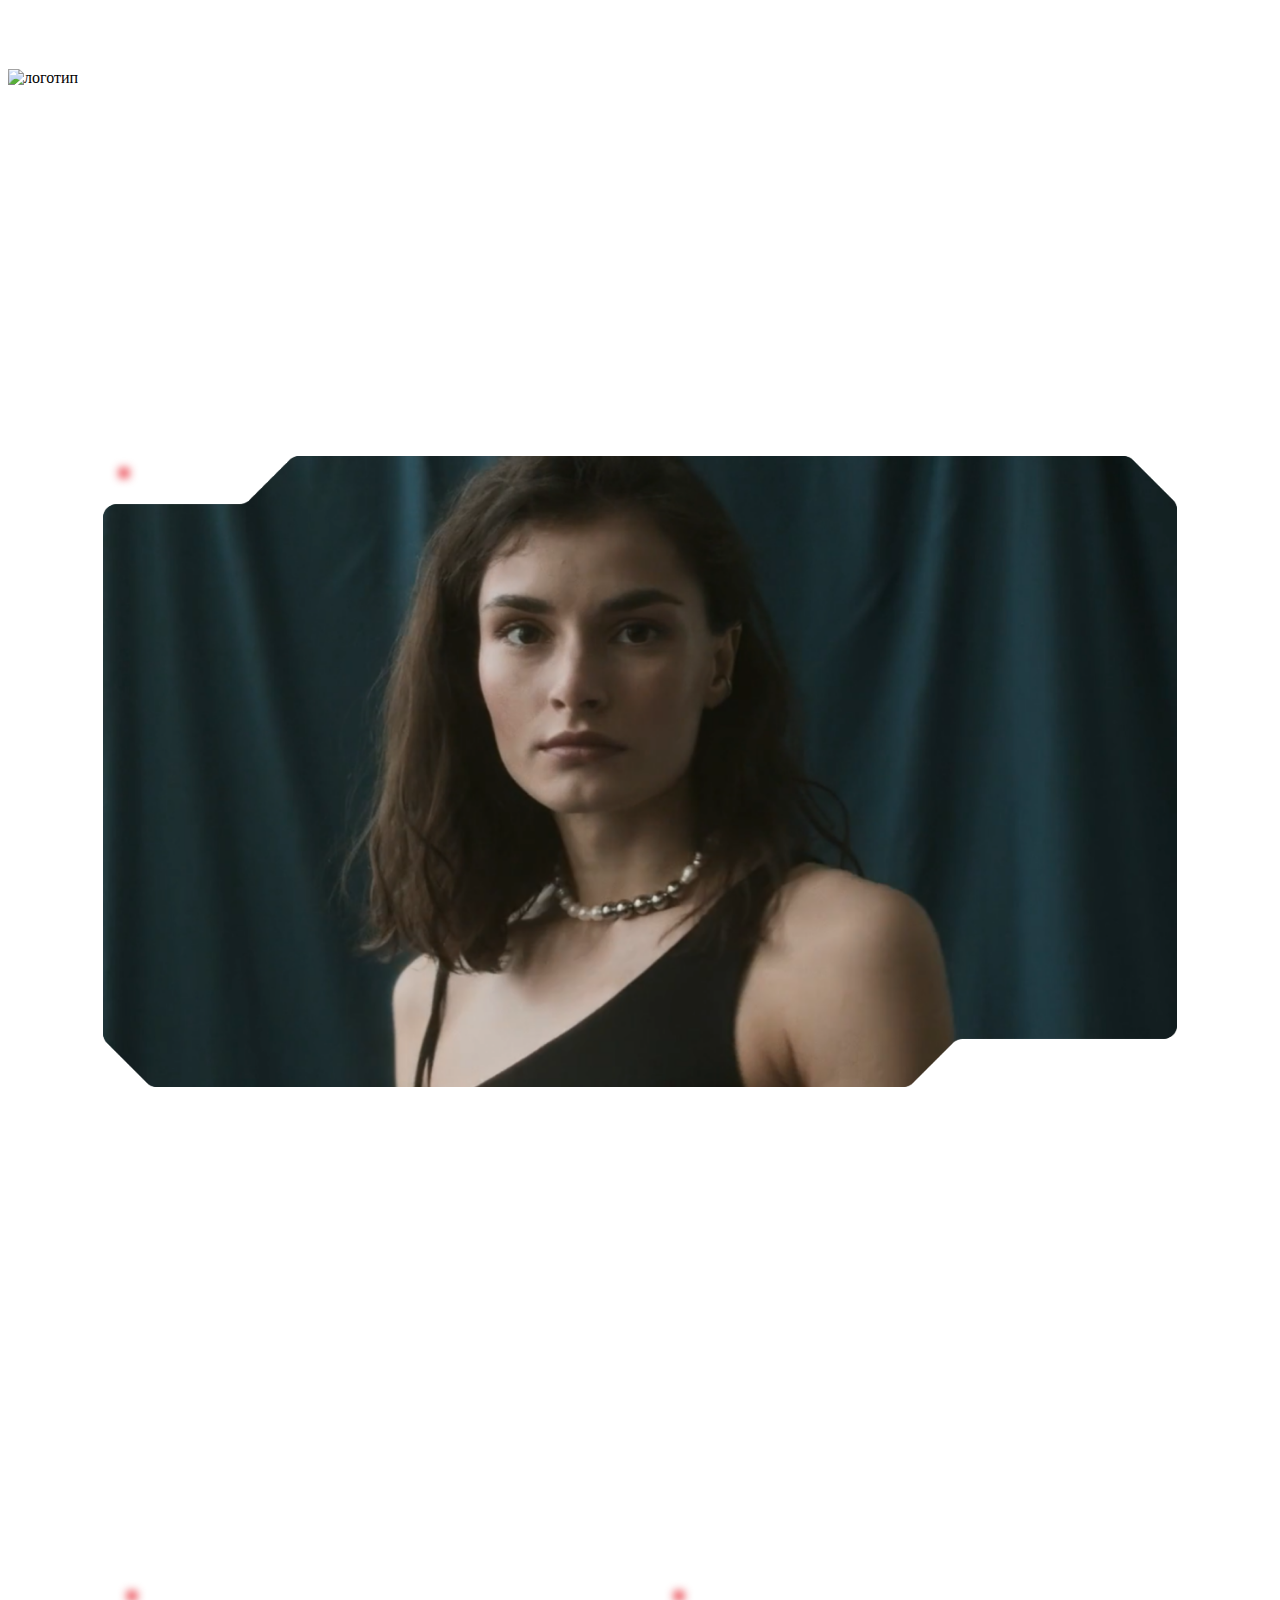
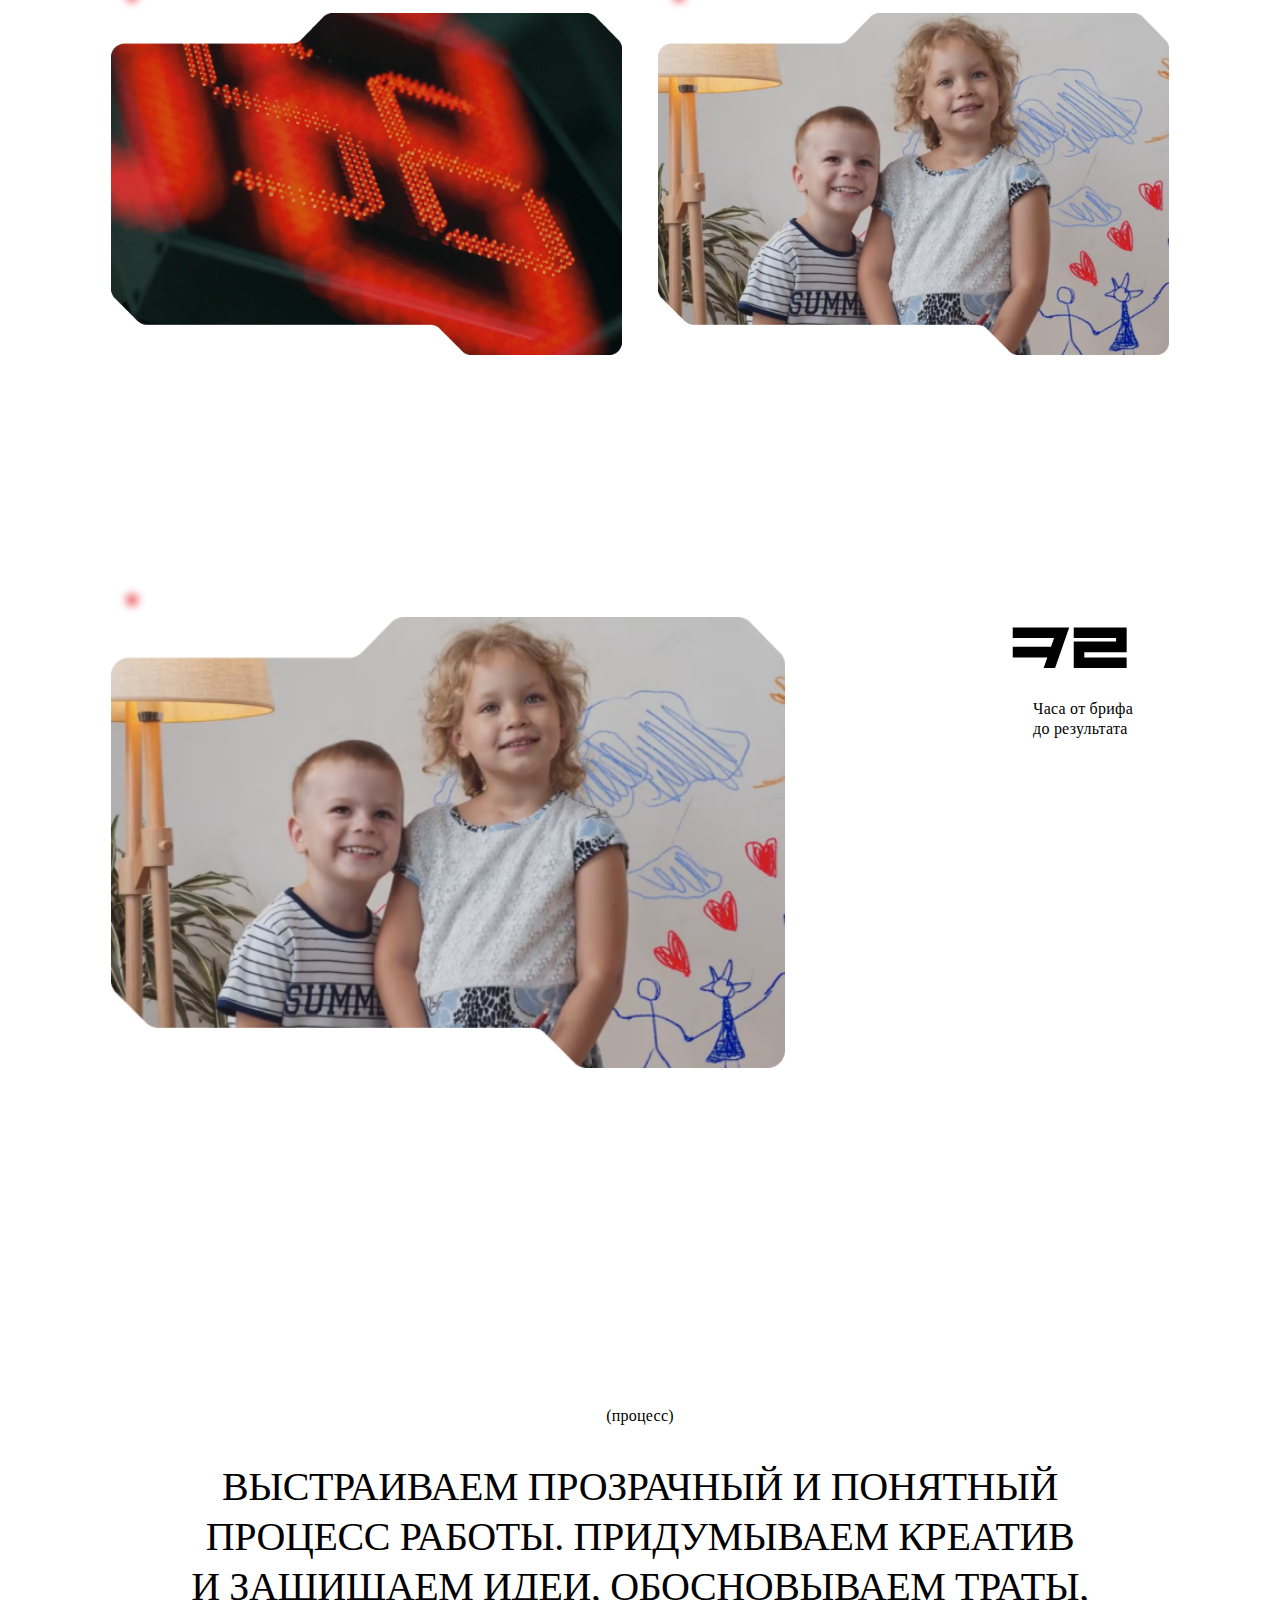
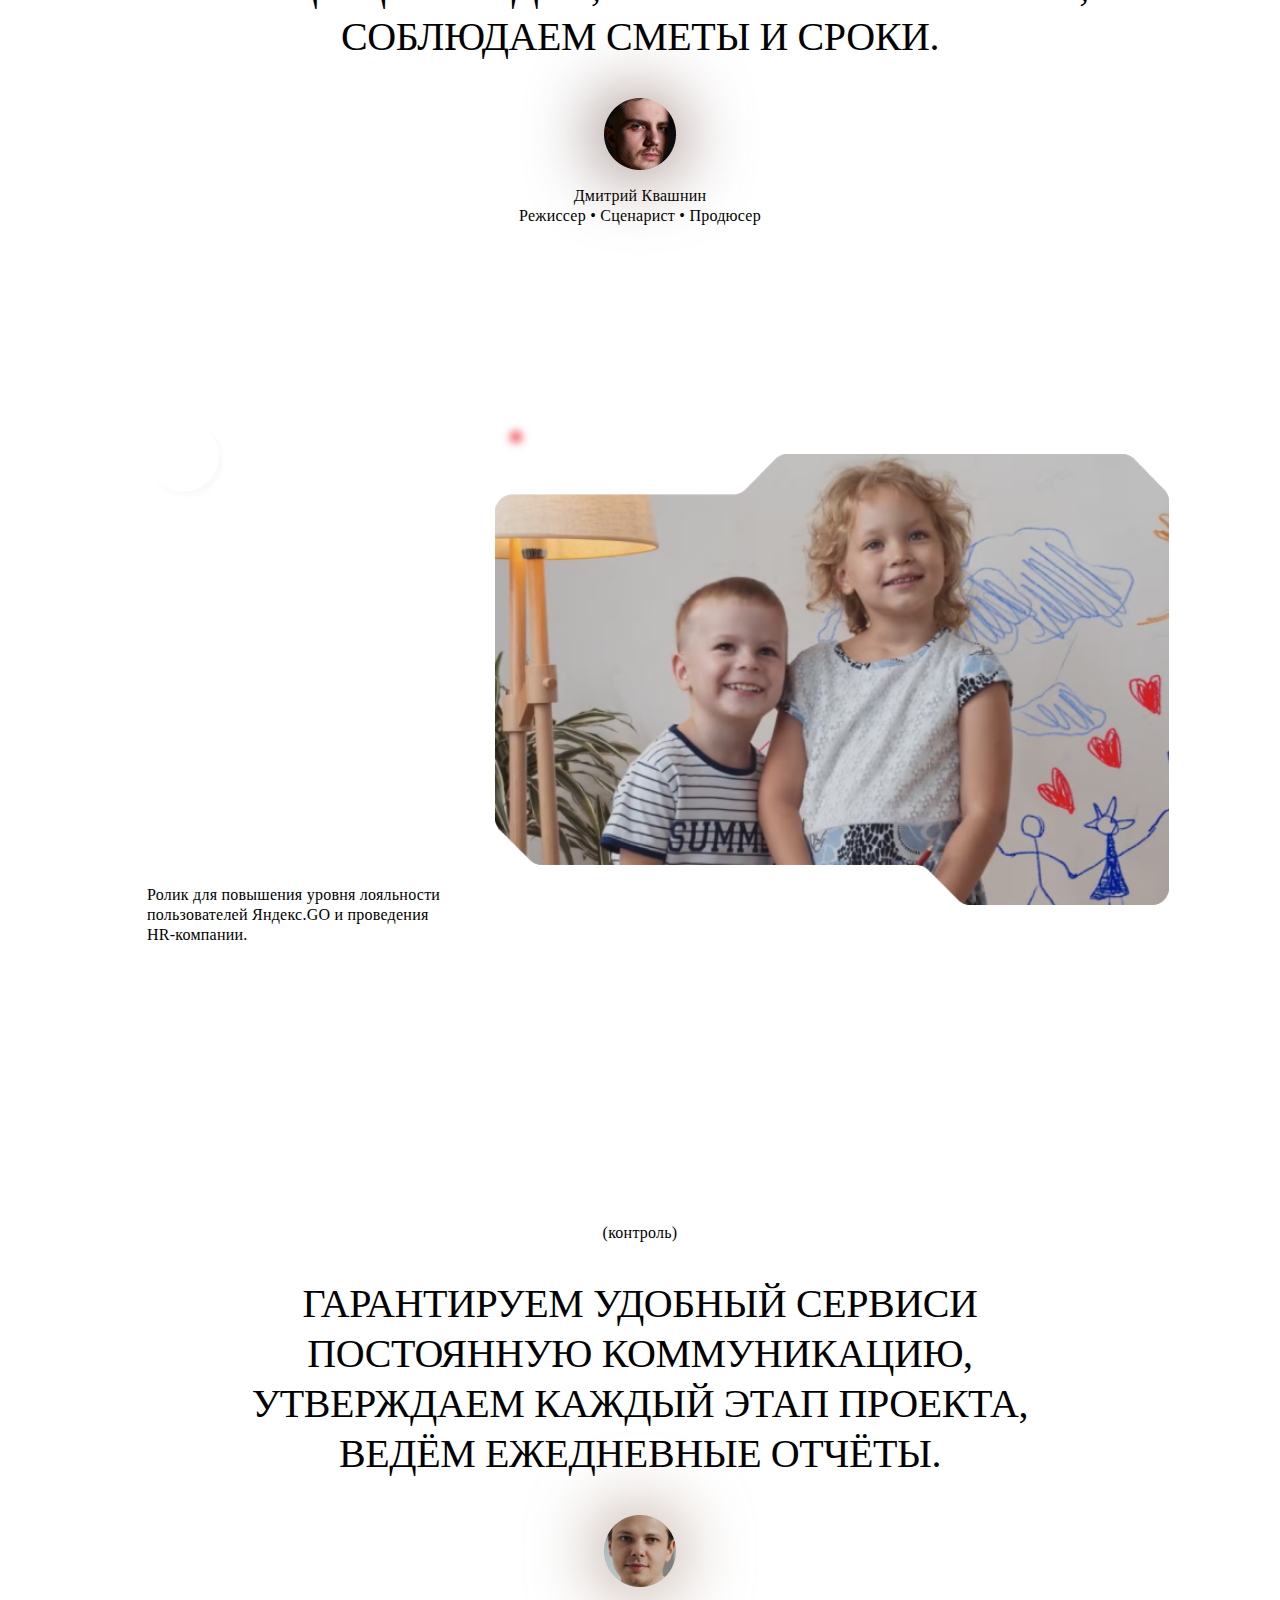
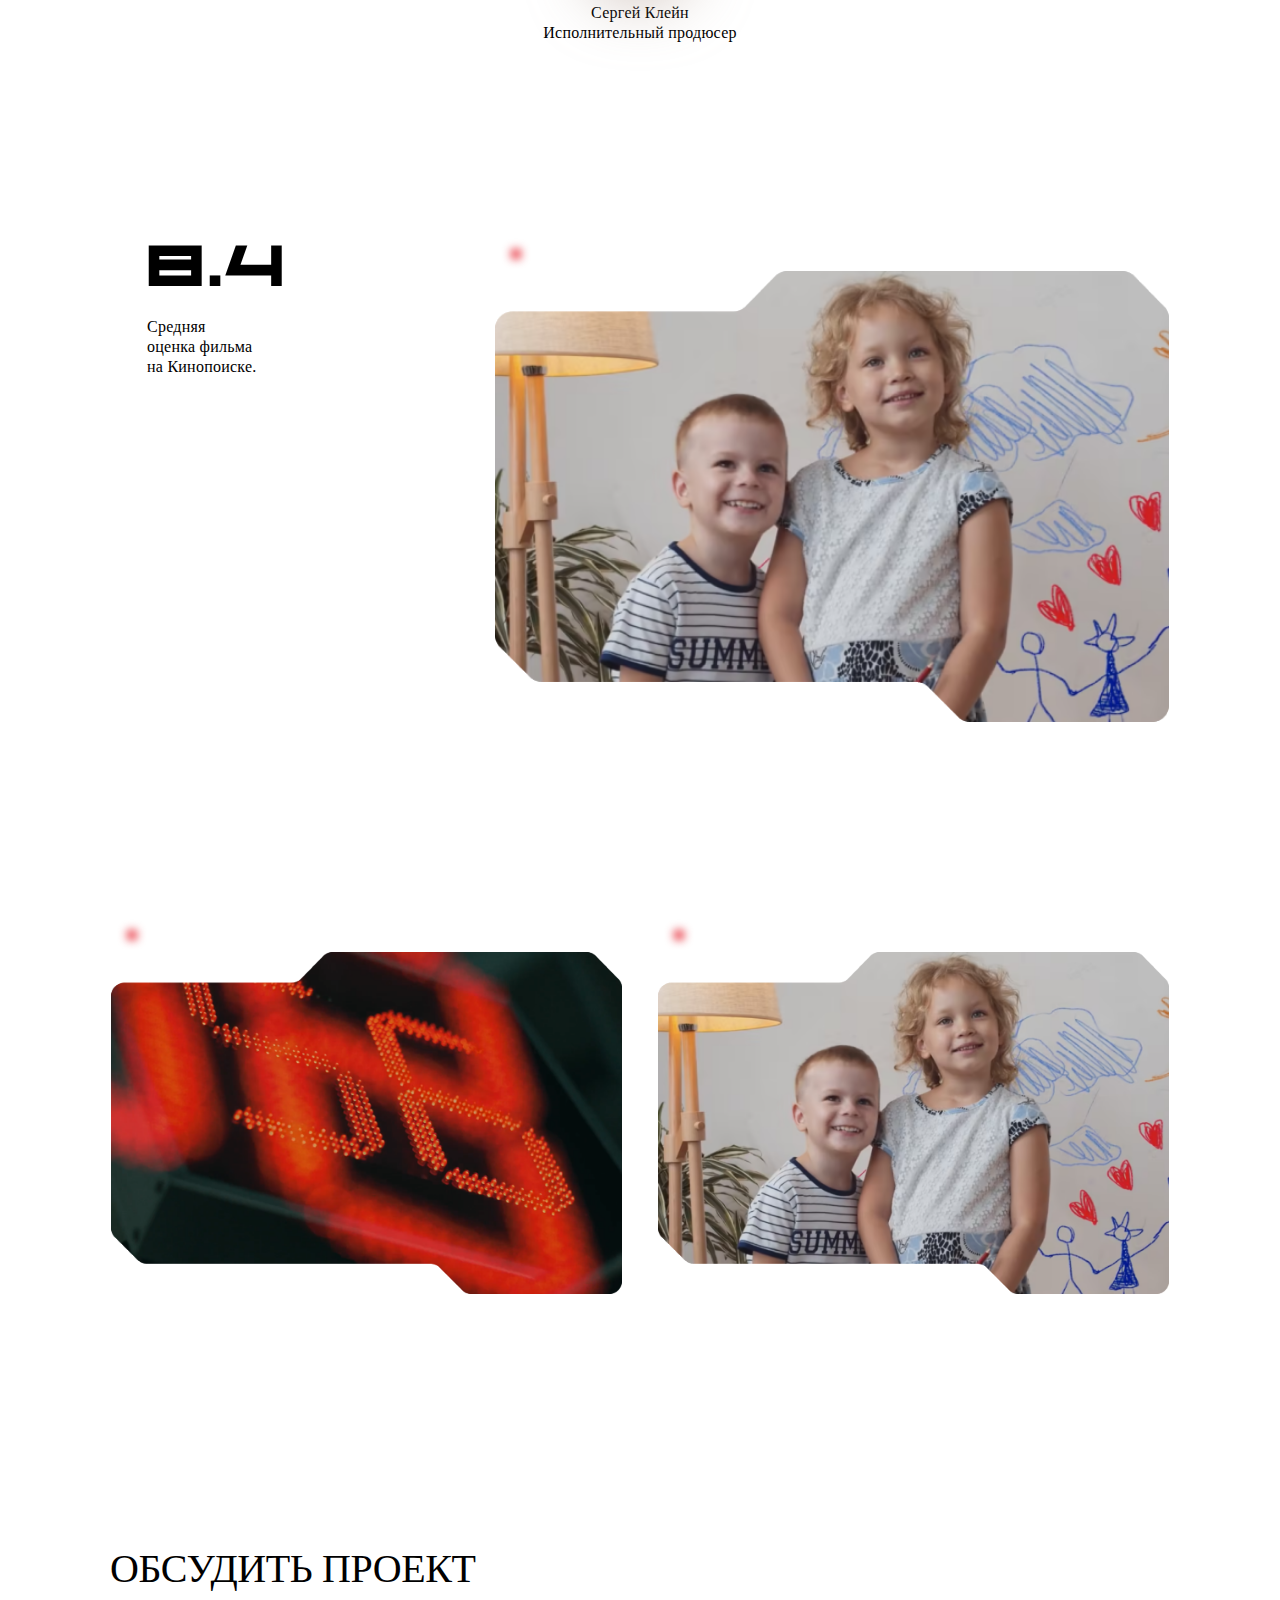
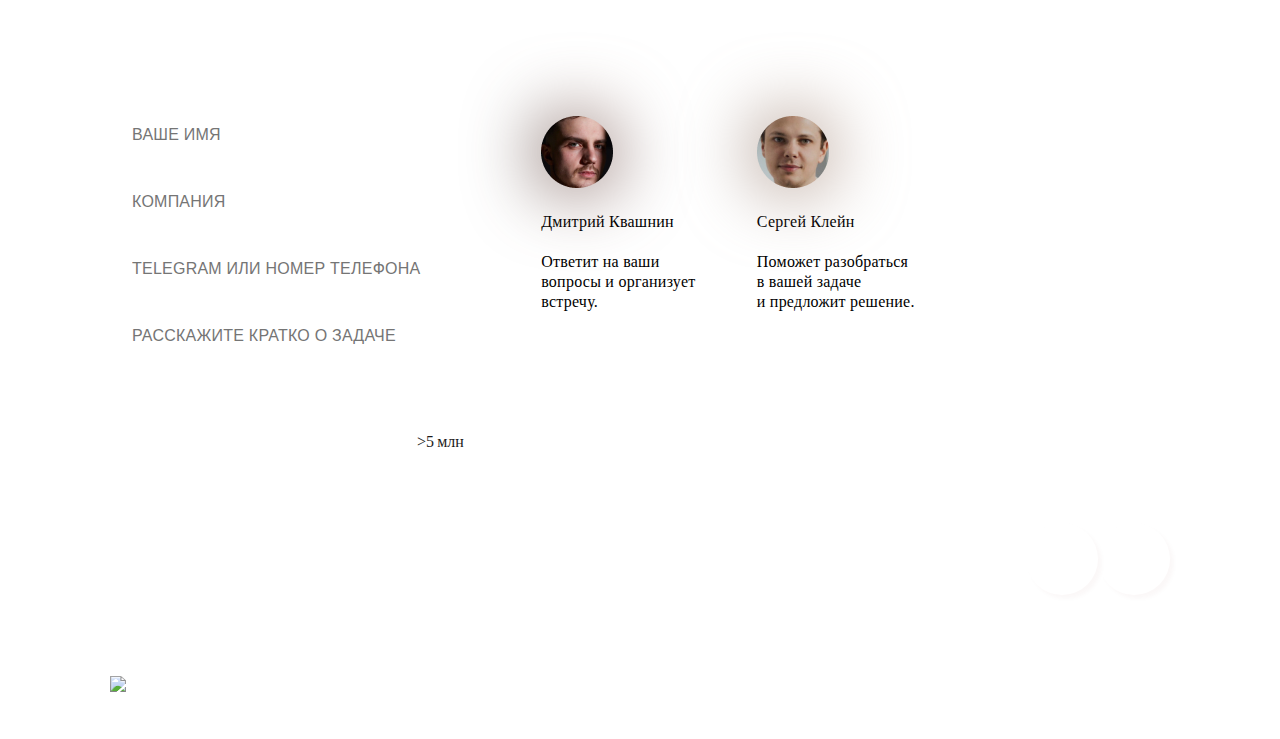
==== pages/index.html @ a07a45d6 "начат контрнаступ на страницу портфолио" ====
<!DOCTYPE html>
<html lang="ru">

<head>
    <meta charset="UTF-8">
    <meta name="viewport" content="width=device-width, initial-scale=1.0">
    <title>Sputnik Films</title>
    <link rel="stylesheet" href="../pages/index.css">
</head>

<body class="page">

    <main class="content">
        <header class="header">
            <a href="#" class="contact">
                <p class="contact__bracket contact__text">[</p>
                <p class="contact__text">hello@sputnikfilms.ru</p>
                <p class="contact__bracket contact__text">]</p>
            </a>
            <img src="../images/__logo.png" alt="логотип" class="header__logo">
            <a class="anchor-button">
                <p class="anchor-button__text">→</p>
                <p class="anchor-button__text">Обсудить проект</p>
            </a>

        </header>

        <!-- <div class="header-background"></div> -->

        <nav class="navigation">
            <ul class="navigation__list">
                <li class="navigation__button">
                    <a href="../pages/index.html" class="navigation__link">Главная</a>
                </li>
                <li class="navigation__button">
                    <a href="../pages/portfolio.html" class="navigation__link">Портфолио</a>
                </li>
                <li class="navigation__button">
                    <a href="#" class="navigation__link">О нас</a>
                </li>
            </ul>
        </nav>

        <section class="title">
            <img src="../images/title.svg" alt="" class="title__text">
        </section>

        <section class="lead">
            <div class="image-container">
                <img src="../images/lead-image.png" alt="" class="image-container__image image-container__image_project">
                <img src="../images/lead-image.png" alt=""
                    class="image-container__image image-container__image_blured_project">
            </div>
            <h2 class="video-tag">
                <div class="video-tag__point"></div>
                <p class="video-tag__text">more.tv</p>
            </h2>
        </section>


        <section class="tabs">

            <input type="radio" name="tab-btn" id="tab-btn-1" value="" checked>
            <label for="tab-btn-1">Релкама</label>

            <input type="radio" name="tab-btn" id="tab-btn-2" value="">
            <label for="tab-btn-2">Документальная реклама</label>

            <input type="radio" name="tab-btn" id="tab-btn-3" value="">
            <label for="tab-btn-3">Корпоративная реклама</label>

            <input type="radio" name="tab-btn" id="tab-btn-4" value="">
            <label for="tab-btn-4">FPV-съемка</label>

            <input type="radio" name="tab-btn" id="tab-btn-5" value="">
            <label for="tab-btn-5">Документальные фильмы</label>

            <input type="radio" name="tab-btn" id="tab-btn-6" value="">
            <label for="tab-btn-6">Графика и постпродакшен</label>

            <input type="radio" name="tab-btn" id="tab-btn-7" value="">
            <label for="tab-btn-7">Клипы</label>


            <div id="content-1">
                <div class="tabs__content-container">
                    <div class="tabs__lead-block">
                        <p class="tabs__lead-text">Создадим видеоролип для целей ваших рекламныхи маркетинговых
                            кампаний,
                            Сами
                            разработаем креатив.</p>
                        <div class="tabs__lead-tags">
                            <p class="tabs__lead-tags-text">#tv</p>
                            <p class="tabs__lead-tags-text">#olv</p>
                            <p class="tabs__lead-tags-text">#clv</p>
                            <p class="tabs__lead-tags-text">#digital</p>
                        </div>
                    </div>
                    <div class="tabs__description-container">
                        <p class="tabs__desription-text">
                            Работаем с бизнесом напрямую и сотрудничаем с агентствами. Закрываем весь цикл производства
                            и сопутствующие задачи.
                        </p>
                        <div class="logos">
                            <div class="logos__item"></div>
                            <div class="logos__item"></div>
                            <div class="logos__item"></div>
                            <div class="logos__item"></div>
                        </div>
                    </div>

                </div>
            </div>

            <div id="content-2">
                <div class="tabs__content-container">
                    <div class="tabs__lead-block">
                        <p class="tabs__lead-text">Рассказываем настоящие истории о людях, брендах и событиях.
                            Документалистика  — язык новой искренности. И мы умеем на нем говорить.</p>
                        <div class="tabs__lead-tags">
                            <p class="tabs__lead-tags-text">#tv</p>
                            <p class="tabs__lead-tags-text">#olv</p>
                            <p class="tabs__lead-tags-text">#clv</p>
                            <p class="tabs__lead-tags-text">#digital</p>
                        </div>
                    </div>
                    <div class="tabs__description-container">
                        <p class="tabs__desription-text">
                            Работаем в короткой форме и снимаем полнометражные фильмы.
                        </p>
                        <div class="logos">
                            <div class="logos__item"></div>
                            <div class="logos__item"></div>
                            <div class="logos__item"></div>
                            <div class="logos__item"></div>
                        </div>
                    </div>
                </div>
            </div>

            <div id="content-3">
                <div class="tabs__content-container">
                    <div class="tabs__lead-block">
                        <p class="tabs__lead-text">Презентация компании, продукта или услуги на языке фактов.
                            Преподнесём ключевую информацию красиво и доступно.</p>
                        <div class="tabs__lead-tags">
                            <p class="tabs__lead-tags-text">#фильмы</p>
                            <p class="tabs__lead-tags-text">#презентации</p>
                            <p class="tabs__lead-tags-text">#визитки</p>
                            <p class="tabs__lead-tags-text">#hr-ролики</p>
                            <p class="tabs__lead-tags-text">#эксплейнеры</p>
                        </div>
                    </div>
                    <div class="tabs__description-container">
                        <p class="tabs__desription-text">
                            Умеем структурировать и компактно преподносить большие объемы информации.
                        </p>
                        <div class="logos">
                            <div class="logos__item"></div>
                            <div class="logos__item"></div>
                            <div class="logos__item"></div>
                            <div class="logos__item"></div>
                        </div>
                    </div>
                </div>
            </div>

            <div id="content-4">
                <div class="tabs__content-container">
                    <div class="tabs__lead-block">
                        <p class="tabs__lead-text">Летаем на спортивных дронах со сложным управлением с помощью
                            VR-очков.  Делаем Full-FPV ролики и внедряем в другие проекты. </p>
                        <div class="tabs__lead-tags">
                            <p class="tabs__lead-tags-text">#аэросъемка</p>
                            <p class="tabs__lead-tags-text">#экстрим</p>
                        </div>
                    </div>
                    <div class="tabs__description-container">
                        <p class="tabs__desription-text">
                            Снимаем экстремальные ролики. Летаем в ограниченных пространствах.
                        </p>
                        <div class="logos">
                            <div class="logos__item"></div>
                            <div class="logos__item"></div>
                            <div class="logos__item"></div>
                            <div class="logos__item"></div>
                        </div>
                    </div>
                </div>
            </div>

            <div id="content-5">
                <div class="tabs__content-container">
                    <div class="tabs__lead-block">
                        <p class="tabs__lead-text">Создаем фильмы и сериалы, которые выходят в прокат по всему СНГ и
                            публикуются на крупнейших онлайн-платформах.</p>
                        <div class="tabs__lead-tags">
                            <p class="tabs__lead-tags-text">#фильмы</p>
                            <p class="tabs__lead-tags-text">#веб-сериалы</p>
                            <p class="tabs__lead-tags-text">#альманахи</p>
                            <p class="tabs__lead-tags-text">#шоу</p>
                        </div>
                    </div>
                    <div class="tabs__description-container">
                        <p class="tabs__desription-text">
                            Делаем независимые проекты и создаем  эксклюзивные проекты для платформ.
                        </p>
                        <div class="logos">
                            <div class="logos__item"></div>
                            <div class="logos__item"></div>
                            <div class="logos__item"></div>
                            <div class="logos__item"></div>
                        </div>
                    </div>
                </div>
            </div>

            <div id="content-6">
                <div class="tabs__content-container">
                    <div class="tabs__lead-block">
                        <p class="tabs__lead-text">Работаем с 3D-графикой, анимацией и VFX. Закрываем задачи по
                            монтажу, цветокоррекции и саунд-дизайну. </p>
                        <div class="tabs__lead-tags">
                            <p class="tabs__lead-tags-text">#CG</p>
                            <p class="tabs__lead-tags-text">#3D</p>
                            <p class="tabs__lead-tags-text">#VFX</p>
                            <p class="tabs__lead-tags-text">#NFT</p>
                        </div>
                    </div>
                    <div class="tabs__description-container">
                        <p class="tabs__desription-text">
                            CG, 2D, 3D, инфографика, монтаж, цветокоррекция.
                        </p>
                        <div class="logos">
                            <div class="logos__item"></div>
                            <div class="logos__item"></div>
                            <div class="logos__item"></div>
                            <div class="logos__item"></div>
                        </div>
                    </div>
                </div>
            </div>

            <div id="content-7">
                <div class="tabs__content-container">
                    <div class="tabs__lead-block">
                        <p class="tabs__lead-text">Сотрудничаем с лейблами и независимыми артистами. Сочетаем
                            сторителлинг с артом и образностью. </p>
                        <div class="tabs__lead-tags">
                            <p class="tabs__lead-tags-text">#cниппеты</p>
                            <p class="tabs__lead-tags-text">#лайвы</p>
                            <p class="tabs__lead-tags-text">#промо</p>
                        </div>
                    </div>
                    <div class="tabs__description-container">
                        <p class="tabs__desription-text">
                            Работаем комплексно: создаем клипы, обложки, бэкстейдж.
                        </p>
                        <div class="logos">
                            <div class="logos__item"></div>
                            <div class="logos__item"></div>
                            <div class="logos__item"></div>
                            <div class="logos__item"></div>
                        </div>
                    </div>
                </div>
            </div>

        </section>

        <section class="projects">
            <img src="../images/projects__title.svg" alt="" class="projects__title">

            <div class="projects__section-2">
                <div class="project">
                    <h2 class="video-tag">
                        <div class="video-tag__point"></div>
                        <p class="video-tag__text">more.tv</p>
                    </h2>
                    <div class="image-container">
                        <img src="../images/project/More.tv.png" alt="" class="image-container__image">
                        <img src="../images/project/More.tv.png" alt=""
                            class="image-container__image image-container__image_blured">
                    </div>
                    <div class="project__description">
                        <p class="project__text">Ролик для промо-компании к выходу сериала "Регби" на онлайн-платформе.
                        </p>
                        <div class="project__tags">
                            <p class="project__text">Реклама</p>
                            <p class="project__text">#olv #digital</p>
                        </div>
                    </div>
                </div>

                <div class="project">
                    <h2 class="video-tag">
                        <div class="video-tag__point"></div>
                        <p class="video-tag__text">Улыбка</p>
                    </h2>
                    <div class="image-container">
                        <img src="../images/project/Улыбка.png" alt="" class="image-container__image">
                        <img src="../images/project/Улыбка.png" alt=""
                            class="image-container__image image-container__image_blured">
                    </div>
                    <div class="project__description">
                        <p class="project__text">Серия из трёх роликов для проведения рекламной кампании.</p>
                    </div>
                </div>
            </div>

            <div class="projects__section-1">
                <div class="project">
                    <h2 class="video-tag">
                        <div class="video-tag__point"></div>
                        <p class="video-tag__text">polemica</p>
                    </h2>
                    <div class="image-container">
                        <img src="../images/project/Улыбка.png" alt="" class="image-container__image">
                        <img src="..images/project/Улыбка.png" alt=""
                            class="image-container__image image-container__image_blured">
                    </div>
                    <div class="project__description">
                        <p class="project__text">Помогли запустить широкую промо-компанию с помощью видео.</p>
                        <div class="project__tags">
                            <p class="project__text">Реклама</p>
                            <p class="project__text">#olv #digital</p>
                        </div>
                    </div>
                </div>
                <div class="projects__vertical-descriprion-1">
                    <div class="projects__factoid right">
                        <p class="projects__factoid-number">
                            72
                        </p>
                        <p class="projects__factoid-text">
                            Часа от брифа <br> до результата
                        </p>

                    </div>
                </div>
            </div>

            <div class="quote">
                <img src="../images/figure1.svg" alt="" class="quote__figure">
                <p>(процесс)</p>
                <p class="quote__text">
                    Выстраиваем прозрачный и понятный процесс работы. Придумываем креатив и&nbsp;защищаем идеи,
                    обосновываем
                    траты, соблюдаем сметы и&nbsp;сроки.
                </p>
                <div class="quote__author">
                    <div class="quote__portraint">
                        <img src="../images/Фото.png" alt="" class="quote__portraint-photo">
                        <img src="../images/Фото.png" alt=""
                            class="quote__portraint-photo quote__portraint-photo_blured">
                    </div>
                    <div class="qoute__description">
                        <p>Дмитрий Квашнин</p>
                        <p>Режиссер • Cценарист • Продюсер</p>
                    </div>
                </div>
                <img src="../images/figure2.svg" alt="" class="quote__figure">
            </div>

            <div class="projects__section-3">

                <div class="projects__vertical-descriprion-2">
                    <div class="logos__item"></div>
                    <div class="projects__factoid left">
                        <p class="projects__factoid-text">
                            Ролик для повышения уровня лояльности пользователей Яндекс.GO и проведения HR-компании.
                        </p>

                    </div>

                </div>

                <div class="project">
                    <h2 class="video-tag">
                        <div class="video-tag__point"></div>
                        <p class="video-tag__text">yandex/gayane</p>
                    </h2>
                    <div class="image-container">
                        <img src="../images/project/Улыбка.png" alt="" class="image-container__image">
                        <img src="../images/project/Улыбка.png" alt=""
                            class="image-container__image image-container__image_blured">
                    </div>
                    <div class="project__description">
                        <p class="project__text">Съёмки проходили<br>в 2-х городах.</p>
                        <p class="project__text">1 месяц ушёл <br> на производство.</p>
                    </div>
                </div>

            </div>

            <div class="quote">
                <img src="../images/figure1.svg" alt="" class="quote__figure">
                <p>(контроль)</p>
                <p class="quote__text">
                    гарантируем удобный сервиси постоянную коммуникацию, Утверждаем каждый этап проекта, Ведём
                    ежедневные отчёты.
                </p>
                <div class="quote__author">
                    <div class="quote__portraint">
                        <img src="../images/Фото2.png" alt="" class="quote__portraint-photo">
                        <img src="../images/Фото2.png" alt=""
                            class="quote__portraint-photo quote__portraint-photo_blured">
                    </div>
                    <div class="qoute__description">
                        <p>Сергей Клейн</p>
                        <p>Исполнительный продюсер</p>
                    </div>
                </div>
                <img src="../images/figure2.svg" alt="" class="quote__figure">
            </div>

            <div class="projects__section-3">

                <div class="projects__vertical-descriprion-2">
                    <div class="projects__factoid left">
                        <p class="projects__factoid-number">
                            8.4
                        </p>
                        <p class="projects__factoid-text">
                            Средняя <br> оценка фильма <br> на Кинопоиске.
                        </p>

                    </div>
                </div>

                <div class="project">
                    <h2 class="video-tag">
                        <div class="video-tag__point"></div>
                        <p class="video-tag__text">more.tv</p>
                    </h2>
                    <div class="image-container">
                        <img src="../images/project/Улыбка.png" alt="" class="image-container__image">
                        <img src="../images/project/Улыбка.png" alt=""
                            class="image-container__image image-container__image_blured">
                    </div>
                    <div class="project__description">
                        <p class="project__text">Дебютный <br> документальный проект, <br> ставший победителем
                            международных <br> фестивалей.</p>
                        <p class="project__text">Кинотеатральный прокат в 54 городах СНГ.</p>
                    </div>
                </div>

            </div>

            <div class="projects__section-2">
                <div class="project">
                    <h2 class="video-tag">
                        <div class="video-tag__point"></div>
                        <p class="video-tag__text">Ctrl + A / add</p>
                    </h2>
                    <div class="image-container">
                        <img src="../images/project/More.tv.png" alt="" class="image-container__image">
                        <img src="../images/project/More.tv.png" alt=""
                            class="image-container__image image-container__image_blured">
                    </div>
                    <div class="project__description">
                        <div class="project__tags">
                            <p class="project__text">Музыкальный клип</p>
                            <p class="project__text">#tv #olv</p>
                        </div>
                    </div>
                </div>

                <div class="project">
                    <h2 class="video-tag">
                        <div class="video-tag__point"></div>
                        <p class="video-tag__text">шоурил cg</p>
                    </h2>
                    <div class="image-container">
                        <img src="../images/project/Улыбка.png" alt="" class="image-container__image">
                        <img src="../images/project/Улыбка.png" alt=""
                            class="image-container__image image-container__image_blured">
                    </div>
                    <div class="project__description">
                        <p class="project__text">С5 лет развиваем направление</p>
                        <div class="project__tags">
                            <p class="project__text">Графика&nbsp;и&nbsp;постпродакшн</p>
                            <p class="project__text">#tv #olv</p>
                        </div>
                    </div>
                </div>
            </div>

        </section>

    </main>

    <footer class="footer">

        <div class="footer__head">
            <h2 class="footer__form-header">обсудить проект</h2>
            <a href="#" class="contact contact_footer">
                <p class="contact__bracket contact__text">[</p>
                <p class="contact__text">hello@sputnikfilms.ru</p>
                <p class="contact__bracket contact__text">]</p>
            </a>
            <a class="anchor-button">
                <p class="anchor-button__text">→</p>
                <p class="anchor-button__text">Обсудить проект</p>
            </a>
        </div>

        <div class="footer__body">
            <fieldset class="footer__form">
                <ul>
                    <li>
                        <input type="text" name="name" placeholder="Ваше Имя" id="name" required
                            class="footer__form-input">
                    </li>
                    <li>
                        <input type="text" name="company" placeholder="компания" id="name" required
                            class="footer__form-input">
                    </li>
                    <li>
                        <input type="tel" name="phone" placeholder="Telegram или номер телефона" id="name" required
                            class="footer__form-input">
                    </li>
                    <li>
                        <input type="text" name="name" placeholder="Расскажите кратко о задаче" id="name" required
                            class="footer__form-input">
                    </li>
                </ul>
                <div class="footer__buttons-container">
                    <h3 class="footer__buttons-header">Бюджет</h3>
                    <div class="footer__form-buttons">
                        <input type="radio" name="tab-btn" id="form-button-1" value="" checked>
                        <label for="form-button-1">
                            <1 млн</label>

                                <input type="radio" name="tab-btn" id="form-button-2" value="" checked>
                                <label for="form-button-2">1-3&thinsp;млн</label>
                                <input type="radio" name="tab-btn" id="form-button-3" value="" checked>
                                <label for="form-button-3">3-5&thinsp;млн</label>
                                <input type="radio" name="tab-btn" id="form-button-4" value="" checked>
                                <label for="form-button-4">>5&thinsp;млн</label>
                    </div>
                </div>
            </fieldset>

            <div class="footer__authors">

                <div class="footer__author">
                    <div class="quote__portraint">
                        <img src="../images/Фото.png" alt="" class="quote__portraint-photo">
                        <img src="../images/Фото.png" alt=""
                            class="quote__portraint-photo quote__portraint-photo_blured">
                    </div>
                    <p>Дмитрий Квашнин <br> <br> Ответит на ваши вопросы и организует встречу.</p>
                    <a href="#" class="footer__author-link">Телеграмм</a>
                </div>

                <div class="footer__author">
                    <div class="quote__portraint">
                        <img src="../images/Фото2.png" alt="" class="quote__portraint-photo">
                        <img src="../images/Фото2.png" alt=""
                            class="quote__portraint-photo quote__portraint-photo_blured">
                    </div>
                    <p>Сергей Клейн <br> <br>
                        Поможет разобраться <br> в вашей задаче <br> и предложит решение.</p>
                    <a href="#" class="footer__author-link">Телеграмм</a>
                </div>

            </div>

            <div class="footer__policy">
                <a href="" class="footer__policy-link">Политика обработки персональных <br> данных</a>
            </div>

        </div>

        <div class="footer__buttons-contairer">
            <div>
                <button class="footer__form-button">
                    ОТПРАВИТЬ
                </button>
            </div>
            <div></div>
            <div class="logos">
                <div class="logos__item"></div>
                <div class="logos__item"></div>
            </div>
        </div>

        <div class="footer__bottom">
            <img src="../images/__logo.png" alt="логотип" class="footer__logo">
            <a href="#" class="pavlushin">Задизайнили в артели павлушина</a>
            <p class="copyright">© Sputnik Films 2023</p>
        </div>

    </footer>

</body>

</html>
---- pages/index.css ----
@import url(../vendor/normalize.css);
@import url(../fonts/fonts.css);




@import url(../blocks/page/page.css);



/*header*/
@import url(../blocks/header/header.css);
@import url(../blocks/header/__logo/header__logo.css);

/*contact*/
@import url(../blocks/contact/contact.css);
@import url(../blocks/contact/__text/contact__text.css);

/*anchor-button*/
@import url(../blocks/anchor-button/anchor-button.css);
@import url(../blocks/anchor-button/__text/anchor-button__text.css);

/*navigation*/
@import url(../blocks/navigation/navigaion.css);
@import url(../blocks/navigation/__button/navigation__button.css);
@import url(../blocks/navigation/__link/navigation__link.css);
@import url(../blocks/navigation/__list/navigation__list.css);

/*Титул*/
@import url(../blocks/title/title.css);
@import url(../blocks/title/__text/title__text.css);

/*lead*/
@import url(../blocks/lead/lead.css);

/*image*/
@import url(../blocks/image-container/image-container.css);
@import url(../blocks/image-container/__image/image-container__image.css);
@import url(../blocks/image-container/__image/_blured/image-container__image_blured.css);

/*video-tag*/
@import url(../blocks/video-tag/video-tag.css);
@import url(../blocks/video-tag/__point/video-tag__point.css);
@import url(../blocks/video-tag/__text/video-tag__text.css);



a {
  font-weight: 500;
  font-size: 16px;
  line-height: 125%;

  letter-spacing: 0.015em;

  color: rgba(255, 255, 255, 0.2);

}


* {
  outline: none;
  border-width: 0;
}



p {
  margin: 0;
  padding: 0;
  font-size: 16px;
  line-height: 125%;
  letter-spacing: 0.015em;

}


a {
  font-weight: 500;
  font-size: 16px;
  line-height: 125%;

  letter-spacing: 0.015em;
  text-decoration-line: underline;

  color: rgba(255, 255, 255, 0.2);

}


* {
  outline: none;
  border-width: 0;
}



p {
  margin: 0;
  padding: 0;
  font-size: 16px;
  line-height: 125%;
  letter-spacing: 0.015em;

}


.tabs {
  font-size: 0;
  max-width: 1246px;
  margin: 0 auto;
  margin-top: 76px;
  width: calc(100% - 204px);
  color: rgba(255, 255, 255, 0.2);
  display: grid;
  grid-template-columns: repeat(7 1fr);
  grid-template-columns: repeat(2 1fr);
  grid-template-areas:
    "label label label label label label label"
    "content content content content content content content";
}

.tabs>input[type="radio"] {
  display: none;
  size: auto;
}

.tabs>div {
  /* скрыть контент по умолчанию */
  display: none;
}


.tabs__content-container {
  margin: 0;
  display: flex;

  border-top: 1px solid rgba(255, 255, 255, 0.1);

  height: 376px;
}

.tabs__lead-block {
  margin: 0;
  padding: 0;
  padding-right: 26px;

  max-width: 732px;

  display: flex;
  flex-direction: column;
  justify-content: space-between;

  border-right: 1px solid rgba(255, 255, 255, 0.1);
}


.tabs__lead-text {
  margin: 0;
  padding: 0;
  padding-top: 36px;
  font-weight: 400;
  font-size: 40px;
  line-height: 125%;
  letter-spacing: -0.01em;
  text-transform: uppercase;
  max-width: 706px;

}

.tabs__lead-tags {
  display: flex;

}

.tabs__lead-tags-text {
  margin: 0;
  padding: 4px 8px;

  font-weight: 500;
  font-size: 16px;
  line-height: 20px;
  letter-spacing: 0.015em;
}


/* отобразить контент, связанный с вабранной радиокнопкой (input type="radio") */
#tab-btn-1:checked~#content-1,
#tab-btn-2:checked~#content-2,
#tab-btn-3:checked~#content-3,
#tab-btn-4:checked~#content-4,
#tab-btn-5:checked~#content-5,
#tab-btn-6:checked~#content-6,
#tab-btn-7:checked~#content-7 {
  display: block;
  grid-row: 2;
  grid-area: content;
}

.tabs>label {
  padding: 0;
  margin: 0;
  grid-row: 1;
  display: flex;

  padding-bottom: 36px;

  place-self: center;

  align-items: center;
  user-select: none;
  justify-items: center;

  text-align: center;
  font-size: 16px;
  line-height: 1.25;

  transition: color 0.15s ease-in-out, background-color 0.15s ease-in-out;
  cursor: pointer;
}


.tabls>label[tab-btn-1] {
  grid-column: 1;
}


.tabs>label:not(:first-of-type) {
  border-left: none;
}

.tabs>input[type="radio"]:checked+label {
  color: rgba(255, 255, 255, 0.6);
}


.tabs__description-container {
  margin: 0;
  padding: 0;

  width: 100%;
  max-width: 512px;

  display: flex;
  flex-direction: column;
  justify-content: space-between;
}

.tabs__desription-text {
  margin: 0;
  padding-left: 36px;
  padding-top: 36px;

  max-width: 240px;

  align-self: start;
  justify-self: start;

  font-weight: 500;
  font-size: 16px;
  line-height: 125%;
  letter-spacing: 0.015em;

  color: rgba(255, 255, 255, 0.6);
}

.logos {
  margin: 0;
  padding: 0;

  display: flex;
  flex-direction: row-reverse;

  align-self: end;
  justify-self: end;

  gap: -20px;
}

.logos__item {
  width: 72px;
  height: 72px;

  opacity: 0.03;

  background-color: rgba(255, 255, 255);
  box-shadow: 4px 4px 4px rgba(119, 11, 11, 0.952);
  backdrop-filter: blur(15px);

  border-radius: 36px;
}




.projects {
  margin: 0 auto;
  padding: 0;
  display: block;
  margin-top: 196px;

  width: calc(100% - 206px);
  max-width: 1244px;

}

.projects__title {
  max-width: 432px;
}




.project {
  display: flex;
  flex-direction: column;

  max-width: 860px;
}

.image-container__image_project {
  grid-row: 2;
}

.image-container__image_blured_project {
  grid-row: 2;
}

.project__description {
  width: 100%;

  display: grid;
  grid-template-columns: 1fr 1fr 0.5fr;
  gap: 36px;

  color: rgba(255, 255, 255, 0.4);
}

.project__text {
  margin: 0;
  padding: 0;
  font-weight: 500;
  font-size: 16px;
  line-height: 125%;
  letter-spacing: 0.015em;

}

.project__tags {
  color: rgba(255, 255, 255, 0.2);
}

.projects__section-1 {
  margin: 0 auto;
  margin-top: 148px;
  width: 100%;
  display: grid;
  grid-template-columns: minmax(min-content, max-content) minmax(140px, 348px);
  grid-auto-flow: dense;
  gap: 36px;
  justify-content: space-between;
}

.projects__section-2 {
  margin-top: 96px;
  width: 100%;
  max-width: 1244px;

  display: grid;
  grid-template-columns: 1fr 1fr;
  gap: 36px;

}


.projects__vertical-descriprion-1 {
  padding: 36px;

  max-width: 348px;
  display: flex;

  justify-content: space-between;

  background-image: url(../images/right__decor.svg);
  background-repeat: no-repeat;
  background-size: contain;

  background-position: right;

}

.projects__vertical-descriprion-2 {
  padding-left: 36px;

  max-width: 348px;
  display: flex;
  flex-direction: column;

  justify-content: space-between;

  background-image: url(../images/left-figure.svg);
  background-repeat: no-repeat;
  background-size: contain;

  background-position: left;

}

.projects__section-3 {
  margin-top: 96px;
  width: 100%;
  max-width: 1244px;

  display: grid;
  grid-template-columns: minmax(140px, 348px) auto;
  gap: 36px;
}

.left {
  text-align: left;
  align-items: start;
  align-content: start;
  justify-items: start;
}

.right {
  text-align: right;
  align-items: end;
  align-content: end;
  justify-items: end;

}

.projects__factoid {

  display: flex;
  flex-direction: column;
  gap: 16px;

  width: 100%;
  max-width: 348px;

  box-sizing: border-box;
}

.projects__factoid-number {
  font-family: 'Polonium';
  font-weight: 700;
  font-size: 58px;
  line-height: 110%;
  text-align: center;
  letter-spacing: 0.085em;
  text-transform: uppercase;

}


.projects__factoid-text {
  text-align: left;

}


.quote {
  margin: 0;
  margin-top: 180px;
  padding: 0;
  width: 100%;

  display: flex;
  flex-direction: column;
  gap: 36px;

  align-items: center;
}

.quote__figure {
  width: 100%;
  height: auto;

  background-repeat: no-repeat;
}

.quote__text {
  margin: 0 auto;
  padding: 0;

  max-width: 900px;

  text-align: center;
  font-weight: 400;
  font-size: 40px;
  line-height: 125%;
  letter-spacing: -0.01em;
  text-transform: uppercase;
}


.quote__author {
  display: flex;
  flex-direction: column;
  align-items: center;
  gap: 16px;

  text-align: center;
}


.quote__portraint {
  display: grid;

  max-width: 72px;
  max-height: 72px;

  grid-template-columns: repeat(1 1fr);
  grid-row: 1;
  grid-column: 1;
}


.quote__portraint-photo {
  margin: 0;
  padding: 0;
  position: relative;
  z-index: 3;
  top: 0px;
  left: 0px;
  grid-row: 1;
  grid-column: 1;
}


.quote__portraint-photo_blured {
  margin: 0;
  padding: 0;
  position: relative;
  z-index: 2;
  filter: blur(38px);
  grid-row: 1;
  grid-column: 1;
  top: 0;
  left: 0;
}





.header-background {
  background-image: url(../images/header-background.svg);
  position: relative;
  width: 100vw;
  height: 816.98px;
  top: -80px;
  z-index: 0;
  background-repeat: no-repeat;
  margin: 0 auto;

}



.footer {
  margin: 0 auto;
  margin-top: 180px;

  max-width: 1246px;
  width: calc(100% - 204px);

  display: grid;
  grid-template-rows: repeat(4 auto);

  border-top: 1px solid rgba(255, 255, 255, 0.1);
}


.footer__head {

  display: grid;
  grid-template-columns: 1fr 1fr 0.5fr;
  justify-content: space-between;
  text-align: center;
  align-items: end;
  align-content: end;
  justify-items: end;

  grid-row: 1;

}

.contact_footer {
  justify-self: center;
}

.footer__form-header {
  margin: 0 auto;
  padding: 0;
  padding-top: 29px;

  width: 100%;

  font-weight: 400;
  font-size: 40px;
  line-height: 125%;
  letter-spacing: -0.01em;
  text-transform: uppercase;

  justify-self: start;

  text-align: left;

  border-right: 1px solid rgba(255, 255, 255, 0.1);
}

.footer__body {
  margin-top: 74px;
  display: grid;
  grid-template-columns: 1fr 1fr 0.5fr;
  gap: 36px;
}

ul {
  list-style-type: none;
  margin: 0;
  padding: 0;
}

.footer__form {
  margin: 0;
  padding: 22px 22px 32px;

  max-width: 396px;

  display: flex;
  flex-direction: column;

  background-image: url(../images/FON.svg);
  background-size: cover;
  background-repeat: no-repeat;

  list-style-type: none;

  box-sizing: border-box;
}

* {
  outline: none;
}

.footer__form-input {
  width: 100%;
  outline: none;
  display: flex;
  flex-direction: row;
  align-items: flex-start;
  padding: 35px 0px 11px;

  border-bottom: 1px solid rgba(255, 255, 255, 0.03);

  font-weight: 500;
  font-size: 16px;
  line-height: 20px;
  /* identical to box height, or 125% */

  letter-spacing: 0.015em;
  text-transform: uppercase;

  /* Прозрачность/10 */

  color: rgba(255, 255, 255, 0.4);

  background-color: none;

  background: none;
}

.footer__form-buttons {
  font-size: 16px;
  color: rgba(255, 255, 255, 0.2);
  display: grid;
  grid-template-columns: repeat(7 1fr);
}


.footer__form-buttons>input[type="radio"] {
  display: none;
}

.footer__form-buttons>label {
  padding: 0;
  margin: 0;
  grid-row: 1;
  display: flex;
  flex-grow: 0;


  border: 1px solid rgba(255, 255, 255, 0.2);
  border-radius: 51px;


  justify-content: center;
  align-items: center;
  padding: 6px 12px;

  text-align: center;
  font-size: 16px;
  line-height: 1.25;

  transition: color 0.15s ease-in-out, background-color 0.15s ease-in-out;
  cursor: pointer;
}

.footer__form-buttons>input[type="radio"]:checked+label {
  color: #1C1C1C;
  background: rgba(255, 255, 255, 0.4);
}

.footer__buttons-header {
  margin: 0;
  padding: 0;
  font-size: 16px;
  line-height: 20px;
  /* identical to box height, or 125% */

  letter-spacing: 0.015em;
  text-transform: uppercase;

  /* Прозрачность/10 */

  color: rgba(255, 255, 255, 0.1);

  border: none;
}


.footer__buttons-container {
  display: flex;
  flex-direction: column;
  padding: 35px 0px 0px;
  gap: 12px;
}

.footer__authors {
  margin-top: 48px;
  display: grid;
  grid-template-columns: 1fr 1fr;
  gap: 36px;
}

.footer__author {
  display: flex;
  flex-direction: column;
  gap: 24px;
}


.footer__author-link {
  margin-top: 65px;
}

.footer__policy {
  margin-top: 144px;
  padding-left: 18px;
}


.footer__policy-link {
  margin: 0 auto;

}

.footer__buttons-contairer {
  margin-top: 32px;
  display: grid;
  grid-template-columns: 1fr 1fr 0.5fr;
}


.footer__form-button {

  -webkit-appearance: none;
  -moz-appearance: none;
  appearance: none;

  border: 0;
  border-radius: 0;

  display: flex;
  justify-content: center;
  align-items: center;

  gap: 10px;
  height: 72px;
  width: 100%;
  max-width: 398px;

  border: 1px solid rgba(255, 255, 255, 0.1);
  border-radius: 16px;

  background: none;

  color: rgba(255, 255, 255, 0.6);

}

.footer__form-button:hover {
  border: 1px solid rgba(255, 255, 255, 0.2);

}

.footer__form-button:active {
  border: none;
  background-color: rgba(255, 255, 255, 0.1);
}

.footer__bottom {
  margin-top: 80px;
  margin-bottom: 36px;
  display: grid;
  grid-template-columns: 0.5fr 1fr 0.5fr;
  gap: 36px;

  color: rgba(255, 255, 255, 0.2);
}


.footer__logo {
  justify-self: start;
  align-self: center;

  max-width: 152px;
}

.pavlushin {
  justify-self: center;
  align-self: center;

  text-transform: uppercase;

  text-decoration: none;

  font-size: 12px;
}

.copyright {
  justify-self: end;
  align-self: center;
}




.portfolio {
  max-width: 1244px;
  margin: 0 auto;
  margin-top: 58px;
  width: calc(100% - 192px);

  display: grid;
  grid-template-columns: 30% 70%;
  gap: 36px;
}

.portfolio__left {
  display: flex;
  flex-direction: column;
}

.portfolio__category-header {
  font-weight: 500;
  font-size: 16px;
  line-height: 20px;
  /* identical to box height, or 125% */

  letter-spacing: 0.015em;
  text-transform: uppercase;

  /* Прозрачность/20 */

  color: rgba(255, 255, 255, 0.2);
}

.portfolio__categoryes {
  display: flex;
  flex-wrap: wrap;

  gap: 8px;

  max-width: 242px;
}


.portfolio__category {
  -webkit-appearance: none;
  -moz-appearance: none;
  appearance: none;

  border: 0;
  border-radius: 0;

  justify-content: center;
  align-items: center;
  padding: 6px 12px;
  gap: 8px;

  border: 1px solid rgba(255, 255, 255, 0.1);
  border-radius: 16px;

  background: none;

  color: rgba(255, 255, 255, 0.6);

}


.portfolio__category:hover {
  border: 1px solid rgba(255, 255, 255, 0.4);

}

.portfolio__category:active {
  color: #1C1C1C;
  border: 1px solid rgba(255, 255, 255, 0); 
  background-color: rgba(255, 255, 255, 0.1);
}
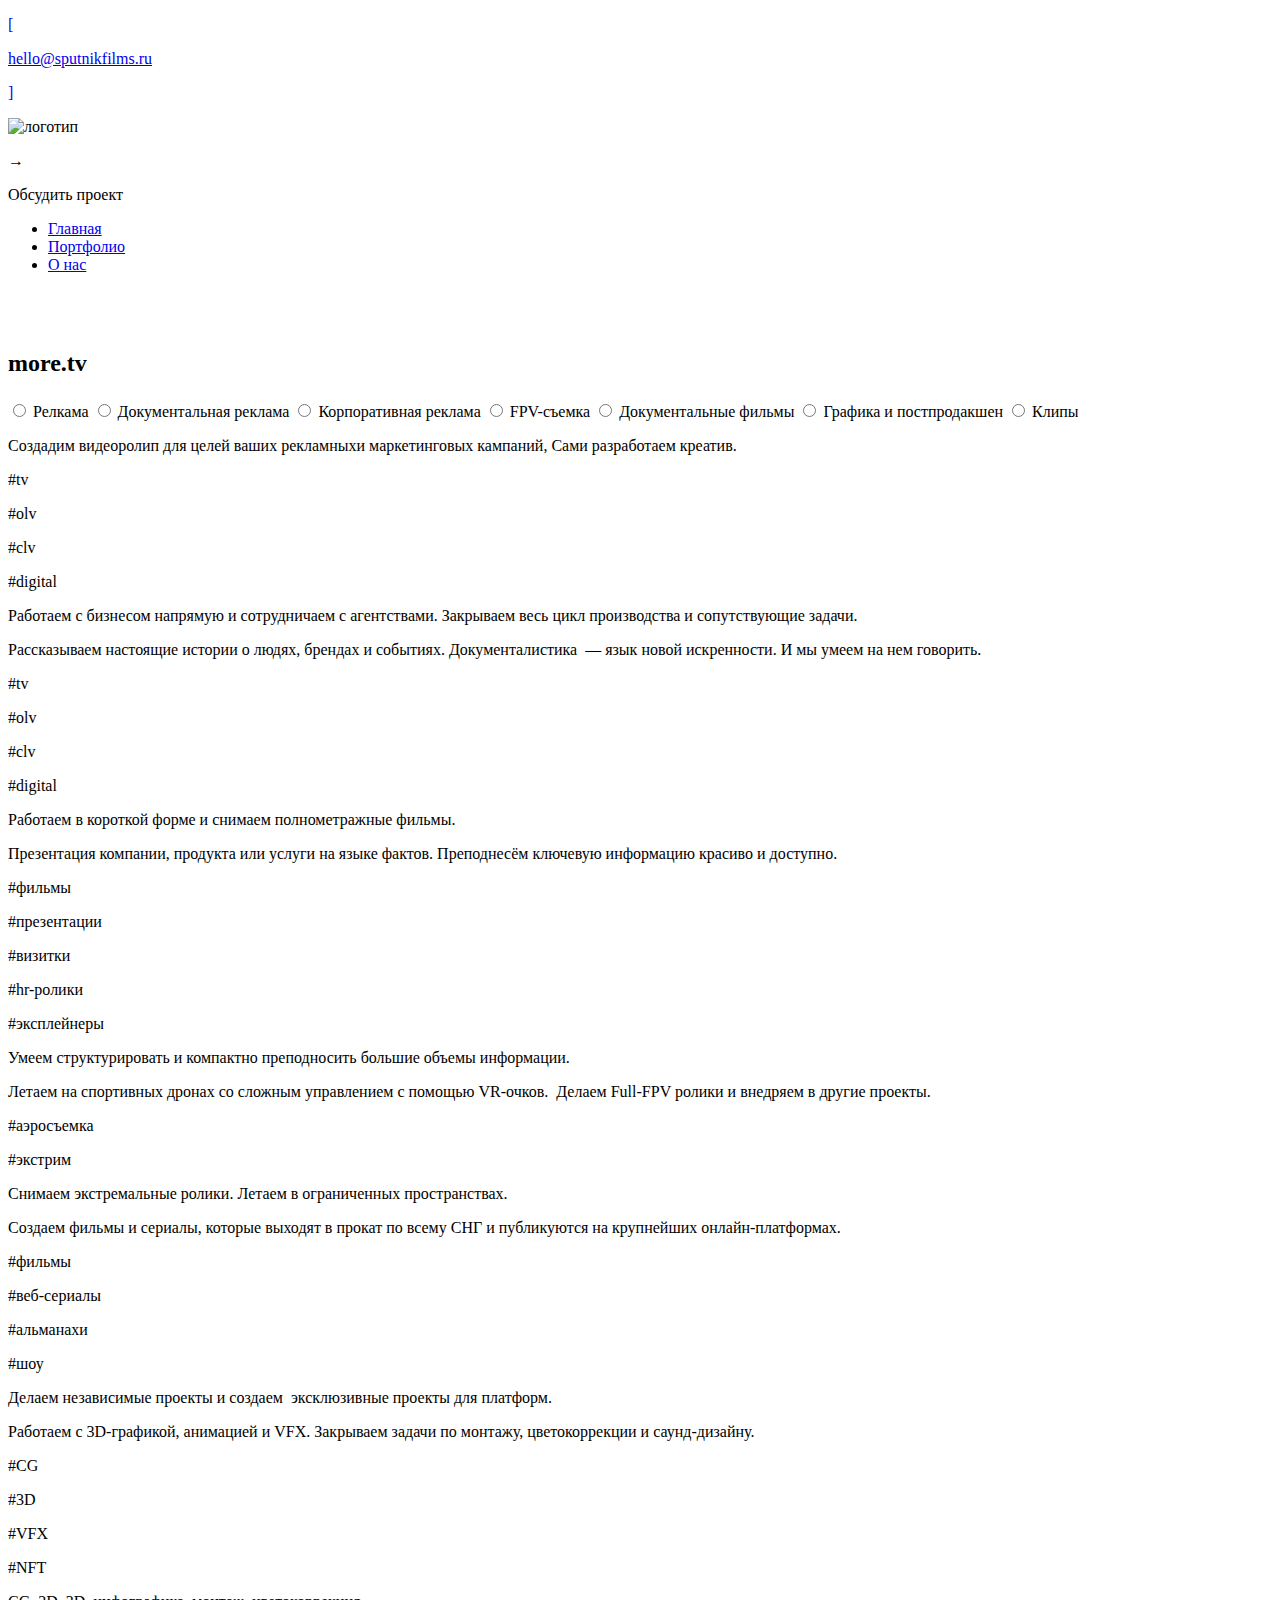
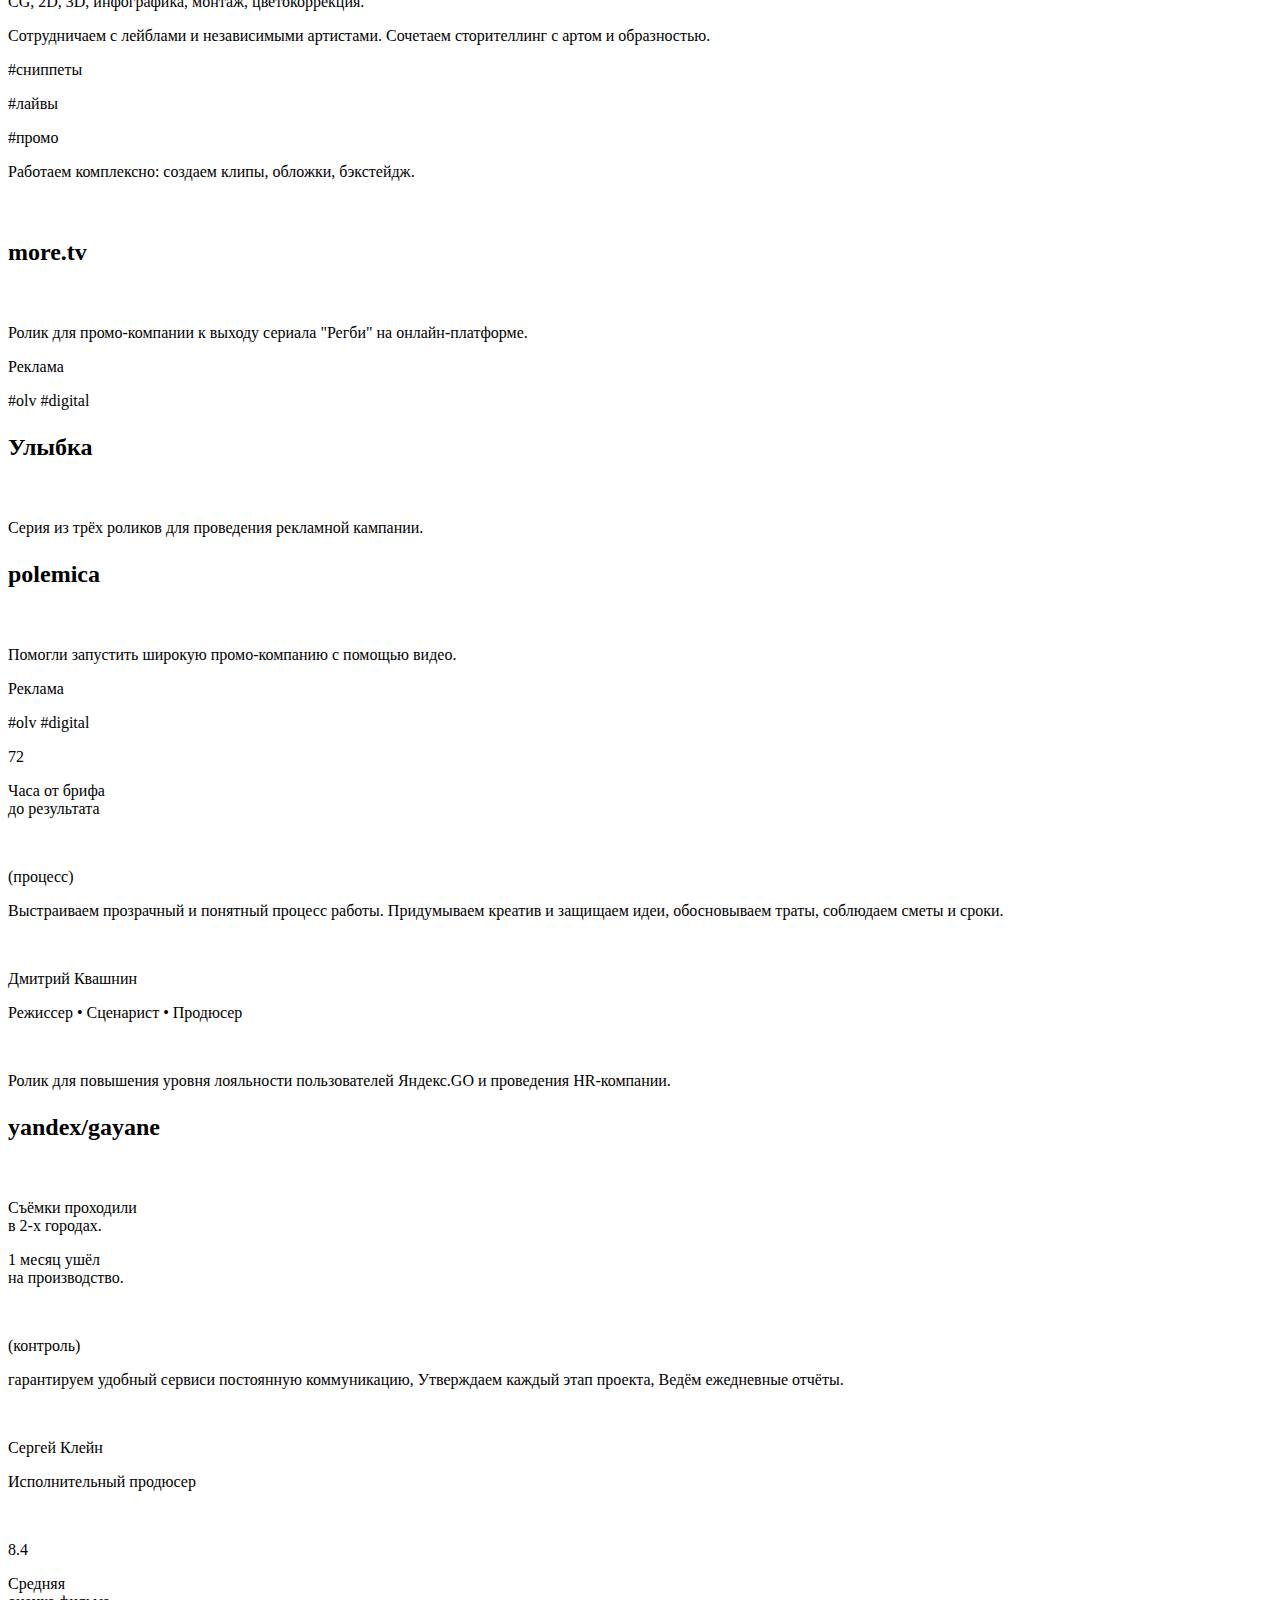
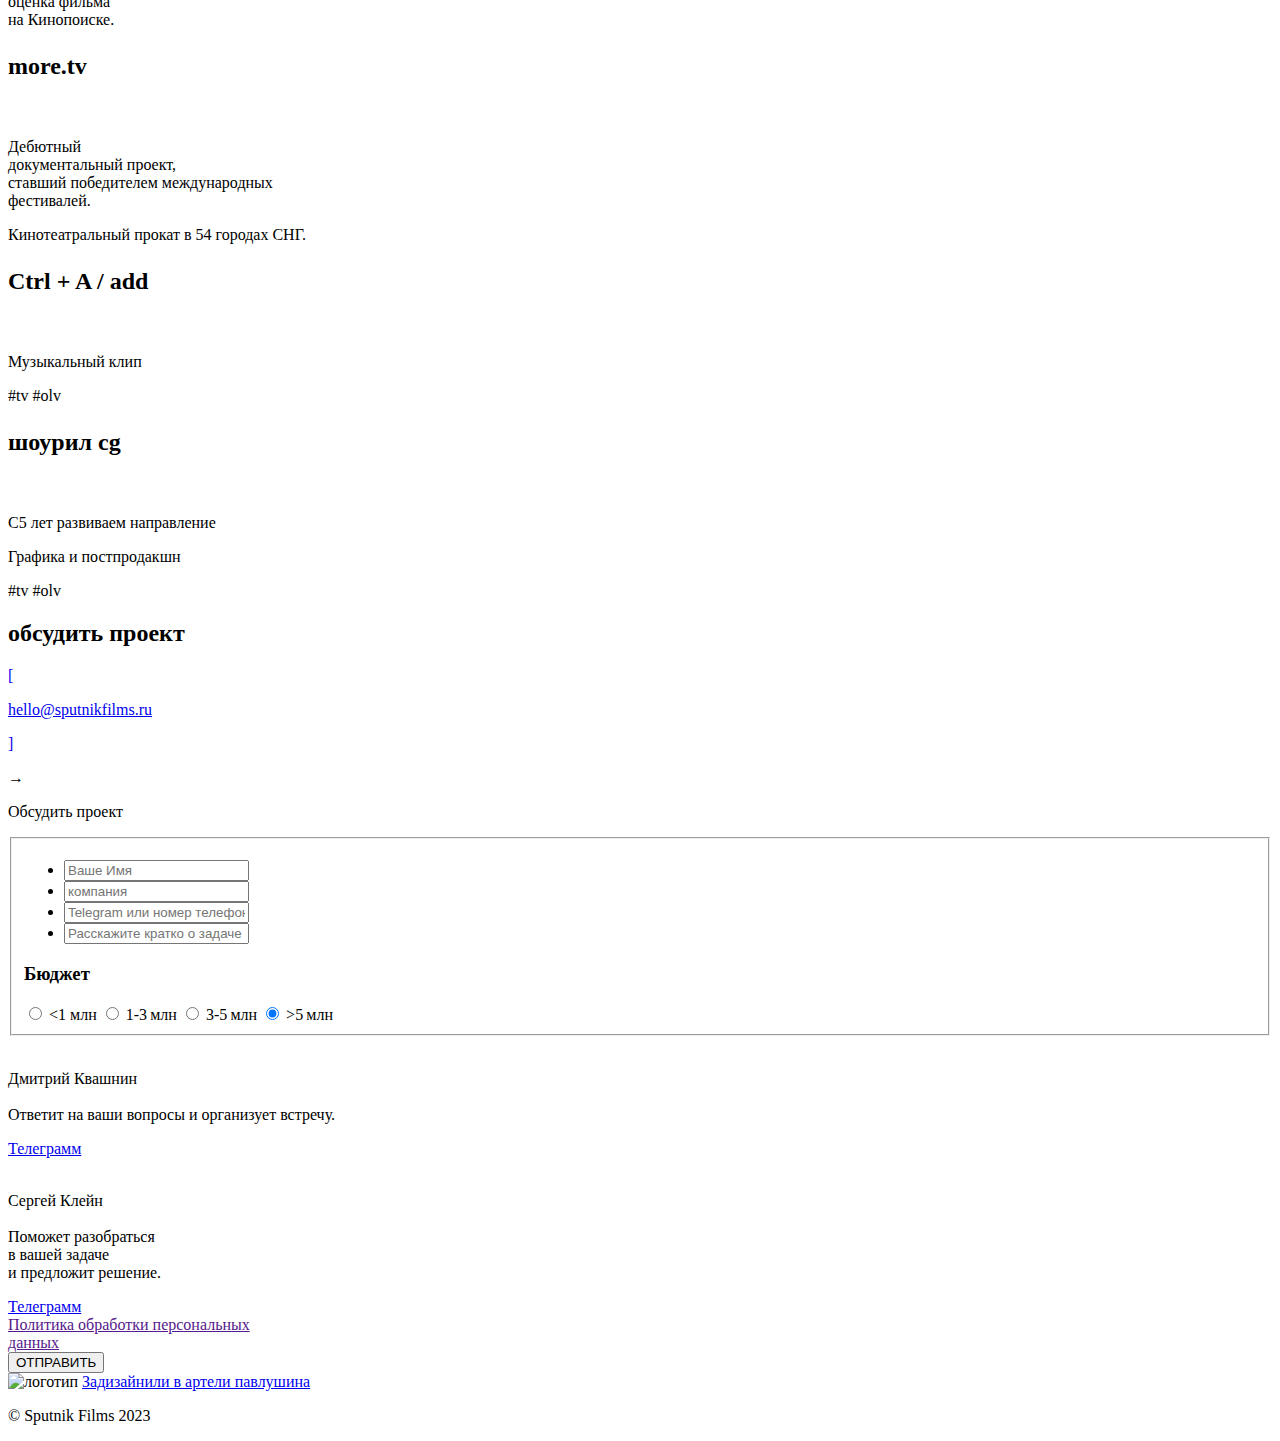
==== commit 5695e25b: "починил" ====
--- a/pages/index.html
+++ b/pages/index.html
@@ -5,7 +5,7 @@
     <meta charset="UTF-8">
     <meta name="viewport" content="width=device-width, initial-scale=1.0">
     <title>Sputnik Films</title>
-    <link rel="stylesheet" href="../pages/index.css">
+    <link rel="stylesheet" href="./pages/index.css">
 </head>
 
 <body class="page">
@@ -17,7 +17,7 @@
                 <p class="contact__text">hello@sputnikfilms.ru</p>
                 <p class="contact__bracket contact__text">]</p>
             </a>
-            <img src="../images/__logo.png" alt="логотип" class="header__logo">
+            <img src="./images/__logo.png" alt="логотип" class="header__logo">
             <a class="anchor-button">
                 <p class="anchor-button__text">→</p>
                 <p class="anchor-button__text">Обсудить проект</p>
@@ -30,10 +30,10 @@
         <nav class="navigation">
             <ul class="navigation__list">
                 <li class="navigation__button">
-                    <a href="../pages/index.html" class="navigation__link">Главная</a>
+                    <a href="./index.html" class="navigation__link">Главная</a>
                 </li>
                 <li class="navigation__button">
-                    <a href="../pages/portfolio.html" class="navigation__link">Портфолио</a>
+                    <a href="./pages/portfolio.html" class="navigation__link">Портфолио</a>
                 </li>
                 <li class="navigation__button">
                     <a href="#" class="navigation__link">О нас</a>
@@ -42,13 +42,13 @@
         </nav>
 
         <section class="title">
-            <img src="../images/title.svg" alt="" class="title__text">
+            <img src="./images/title.svg" alt="" class="title__text">
         </section>
 
         <section class="lead">
             <div class="image-container">
-                <img src="../images/lead-image.png" alt="" class="image-container__image image-container__image_project">
-                <img src="../images/lead-image.png" alt=""
+                <img src="./images/lead-image.png" alt="" class="image-container__image image-container__image_project">
+                <img src="./images/lead-image.png" alt=""
                     class="image-container__image image-container__image_blured_project">
             </div>
             <h2 class="video-tag">
@@ -269,7 +269,7 @@
         </section>
 
         <section class="projects">
-            <img src="../images/projects__title.svg" alt="" class="projects__title">
+            <img src="./images/projects__title.svg" alt="" class="projects__title">
 
             <div class="projects__section-2">
                 <div class="project">
@@ -278,8 +278,8 @@
                         <p class="video-tag__text">more.tv</p>
                     </h2>
                     <div class="image-container">
-                        <img src="../images/project/More.tv.png" alt="" class="image-container__image">
-                        <img src="../images/project/More.tv.png" alt=""
+                        <img src="./images/project/More.tv.png" alt="" class="image-container__image">
+                        <img src="./images/project/More.tv.png" alt=""
                             class="image-container__image image-container__image_blured">
                     </div>
                     <div class="project__description">
@@ -298,8 +298,8 @@
                         <p class="video-tag__text">Улыбка</p>
                     </h2>
                     <div class="image-container">
-                        <img src="../images/project/Улыбка.png" alt="" class="image-container__image">
-                        <img src="../images/project/Улыбка.png" alt=""
+                        <img src="./images/project/Улыбка.png" alt="" class="image-container__image">
+                        <img src="./images/project/Улыбка.png" alt=""
                             class="image-container__image image-container__image_blured">
                     </div>
                     <div class="project__description">
@@ -315,8 +315,8 @@
                         <p class="video-tag__text">polemica</p>
                     </h2>
                     <div class="image-container">
-                        <img src="../images/project/Улыбка.png" alt="" class="image-container__image">
-                        <img src="..images/project/Улыбка.png" alt=""
+                        <img src="./images/project/Улыбка.png" alt="" class="image-container__image">
+                        <img src=".images/project/Улыбка.png" alt=""
                             class="image-container__image image-container__image_blured">
                     </div>
                     <div class="project__description">
@@ -341,7 +341,7 @@
             </div>
 
             <div class="quote">
-                <img src="../images/figure1.svg" alt="" class="quote__figure">
+                <img src="./images/figure1.svg" alt="" class="quote__figure">
                 <p>(процесс)</p>
                 <p class="quote__text">
                     Выстраиваем прозрачный и понятный процесс работы. Придумываем креатив и&nbsp;защищаем идеи,
@@ -350,8 +350,8 @@
                 </p>
                 <div class="quote__author">
                     <div class="quote__portraint">
-                        <img src="../images/Фото.png" alt="" class="quote__portraint-photo">
-                        <img src="../images/Фото.png" alt=""
+                        <img src="./images/Фото.png" alt="" class="quote__portraint-photo">
+                        <img src="./images/Фото.png" alt=""
                             class="quote__portraint-photo quote__portraint-photo_blured">
                     </div>
                     <div class="qoute__description">
@@ -359,7 +359,7 @@
                         <p>Режиссер • Cценарист • Продюсер</p>
                     </div>
                 </div>
-                <img src="../images/figure2.svg" alt="" class="quote__figure">
+                <img src="./images/figure2.svg" alt="" class="quote__figure">
             </div>
 
             <div class="projects__section-3">
@@ -381,8 +381,8 @@
                         <p class="video-tag__text">yandex/gayane</p>
                     </h2>
                     <div class="image-container">
-                        <img src="../images/project/Улыбка.png" alt="" class="image-container__image">
-                        <img src="../images/project/Улыбка.png" alt=""
+                        <img src="./images/project/Улыбка.png" alt="" class="image-container__image">
+                        <img src="./images/project/Улыбка.png" alt=""
                             class="image-container__image image-container__image_blured">
                     </div>
                     <div class="project__description">
@@ -394,7 +394,7 @@
             </div>
 
             <div class="quote">
-                <img src="../images/figure1.svg" alt="" class="quote__figure">
+                <img src="./images/figure1.svg" alt="" class="quote__figure">
                 <p>(контроль)</p>
                 <p class="quote__text">
                     гарантируем удобный сервиси постоянную коммуникацию, Утверждаем каждый этап проекта, Ведём
@@ -402,8 +402,8 @@
                 </p>
                 <div class="quote__author">
                     <div class="quote__portraint">
-                        <img src="../images/Фото2.png" alt="" class="quote__portraint-photo">
-                        <img src="../images/Фото2.png" alt=""
+                        <img src="./images/Фото2.png" alt="" class="quote__portraint-photo">
+                        <img src="./images/Фото2.png" alt=""
                             class="quote__portraint-photo quote__portraint-photo_blured">
                     </div>
                     <div class="qoute__description">
@@ -411,7 +411,7 @@
                         <p>Исполнительный продюсер</p>
                     </div>
                 </div>
-                <img src="../images/figure2.svg" alt="" class="quote__figure">
+                <img src="./images/figure2.svg" alt="" class="quote__figure">
             </div>
 
             <div class="projects__section-3">
@@ -434,8 +434,8 @@
                         <p class="video-tag__text">more.tv</p>
                     </h2>
                     <div class="image-container">
-                        <img src="../images/project/Улыбка.png" alt="" class="image-container__image">
-                        <img src="../images/project/Улыбка.png" alt=""
+                        <img src="./images/project/Улыбка.png" alt="" class="image-container__image">
+                        <img src="./images/project/Улыбка.png" alt=""
                             class="image-container__image image-container__image_blured">
                     </div>
                     <div class="project__description">
@@ -454,8 +454,8 @@
                         <p class="video-tag__text">Ctrl + A / add</p>
                     </h2>
                     <div class="image-container">
-                        <img src="../images/project/More.tv.png" alt="" class="image-container__image">
-                        <img src="../images/project/More.tv.png" alt=""
+                        <img src="./images/project/More.tv.png" alt="" class="image-container__image">
+                        <img src="./images/project/More.tv.png" alt=""
                             class="image-container__image image-container__image_blured">
                     </div>
                     <div class="project__description">
@@ -472,8 +472,8 @@
                         <p class="video-tag__text">шоурил cg</p>
                     </h2>
                     <div class="image-container">
-                        <img src="../images/project/Улыбка.png" alt="" class="image-container__image">
-                        <img src="../images/project/Улыбка.png" alt=""
+                        <img src="./images/project/Улыбка.png" alt="" class="image-container__image">
+                        <img src="./images/project/Улыбка.png" alt=""
                             class="image-container__image image-container__image_blured">
                     </div>
                     <div class="project__description">
@@ -546,8 +546,8 @@
 
                 <div class="footer__author">
                     <div class="quote__portraint">
-                        <img src="../images/Фото.png" alt="" class="quote__portraint-photo">
-                        <img src="../images/Фото.png" alt=""
+                        <img src="./images/Фото.png" alt="" class="quote__portraint-photo">
+                        <img src="./images/Фото.png" alt=""
                             class="quote__portraint-photo quote__portraint-photo_blured">
                     </div>
                     <p>Дмитрий Квашнин <br> <br> Ответит на ваши вопросы и организует встречу.</p>
@@ -556,8 +556,8 @@
 
                 <div class="footer__author">
                     <div class="quote__portraint">
-                        <img src="../images/Фото2.png" alt="" class="quote__portraint-photo">
-                        <img src="../images/Фото2.png" alt=""
+                        <img src="./images/Фото2.png" alt="" class="quote__portraint-photo">
+                        <img src="./images/Фото2.png" alt=""
                             class="quote__portraint-photo quote__portraint-photo_blured">
                     </div>
                     <p>Сергей Клейн <br> <br>
